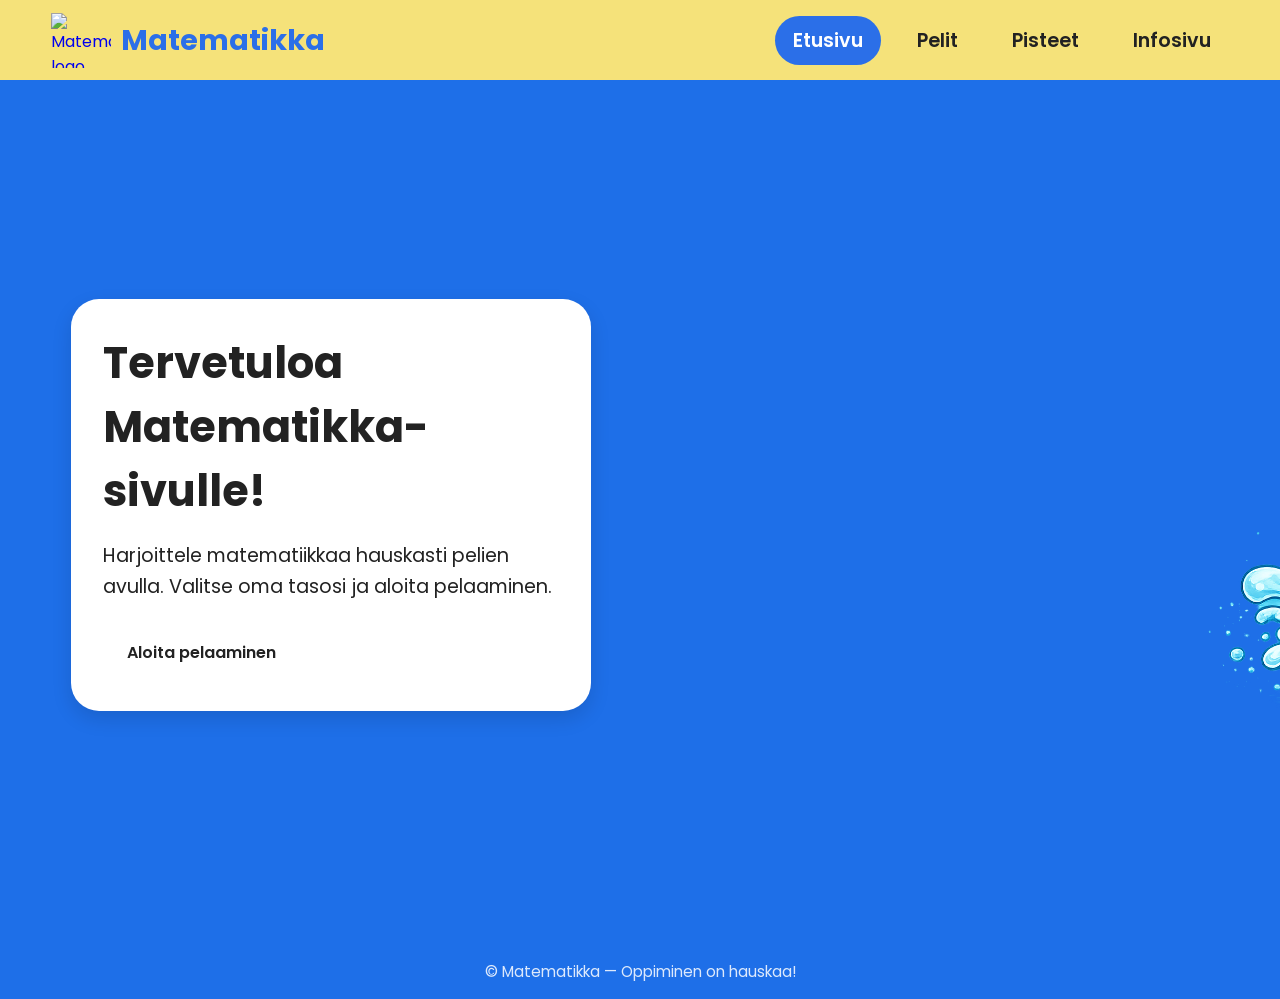
==== index.html @ 3d698beb "Create homepage UI" ====
<!DOCTYPE html>
<html lang="fi">
<head>
  <meta charset="UTF-8">
  <meta name="viewport" content="width=device-width, initial-scale=1.0">
  <title>Matematikka</title>

  <link rel="preconnect" href="https://fonts.googleapis.com">
  <link rel="preconnect" href="https://fonts.gstatic.com" crossorigin>
  <link href="https://fonts.googleapis.com/css2?family=Poppins:wght@400;600;700&display=swap" rel="stylesheet">

  <link rel="stylesheet" href="css/style.css">
</head>
<body class="home-page">
  <header class="site-header">
    <div class="container header-content">
      <a href="index.html" class="logo">
  <img src="images/logo.png" alt="Matematikka logo">
  <span class="logo-text">Matematikka</span>
</a>

      <nav class="main-nav">
        <a href="index.html" class="active">Etusivu</a>
        <a href="pelit.html">Pelit</a>
        <a href="scores.html">Pisteet</a>
        <a href="info.html">Infosivu</a>
      </nav>
    </div>
  </header>

  <main class="home-main">
    <section class="hero">
  <div class="container hero-container">
    
    <div class="hero-text content-card">
      <h1>Tervetuloa Matematikka-sivulle!</h1>
      <p>
        Harjoittele matematiikkaa hauskasti pelien avulla.
        Valitse oma tasosi ja aloita pelaaminen.
      </p>
      <a href="pelit.html" class="primary-button">Aloita pelaaminen</a>
    </div>

    <div class="hero-image">
      <img src="images/etusivukala.png" alt="Matikka kala">
    </div>

  </div>
</section>
  </main>

  <footer class="site-footer">
    <div class="container">
      <p>© Matematikka — Oppiminen on hauskaa!</p>
    </div>
  </footer>
</body>
</html>
---- css/style.css ----
/* ===== RESET ===== */
* {
  margin: 0;
  padding: 0;
  box-sizing: border-box;
}

/* ===== BASE ===== */
body {
  font-family: 'Poppins', sans-serif;
  background-color: #1E6FE8;
  color: #222222;
  min-height: 100vh;
  overflow-x: hidden;
}

/* ===== LAYOUT ===== */
.container {
  width: min(1200px, 92%);
  margin: 0 auto;
}

/* ===== HEADER ===== */
.site-header {
  background-color: #F5E27A;
  width: 100%;
  flex-shrink: 0;
}

.header-content {
  min-height: 80px;
  display: flex;
  align-items: center;
  justify-content: space-between;
  gap: 24px;
}

/* ===== LOGO ===== */
.logo {
  display: flex;
  align-items: center;
  gap: 10px;
  text-decoration: none;
  flex-shrink: 0;
}

.logo img {
  height: 55px;
  width: auto;
  max-width: 60px;
  object-fit: contain;
  display: block;
}

.logo-text {
  font-size: 1.8rem;
  font-weight: 700;
  color: #2B6FE8;
}

/* ===== NAVIGATION ===== */
.main-nav {
  display: flex;
  align-items: center;
  gap: 18px;
  flex-wrap: nowrap;
}

.main-nav a {
  color: #222222;
  text-decoration: none;
  font-size: 1.2rem;
  font-weight: 600;
  padding: 10px 18px;
  border-radius: 999px;
  transition: background-color 0.2s ease, color 0.2s ease;
}

.main-nav a:hover,
.main-nav a.active {
  background-color: #2B6FE8;
  color: #FFFFFF;
}

/* ===== MAIN CONTENT ===== */
main {
  padding: 40px 0 60px;
}

/* ===== CARDS / CONTENT BOXES ===== */
.content-card {
  background-color: #FFFFFF;
  border-radius: 28px;
  padding: 32px;
  box-shadow: 0 8px 20px rgba(0, 0, 0, 0.12);
}

/* ===== BUTTONS ===== */
.primary-button {
  display: inline-block;
  background-color: #FFFFFF;
  color: #222222;
  text-decoration: none;
  font-weight: 600;
  padding: 14px 24px;
  border-radius: 18px;
  transition: transform 0.2s ease, box-shadow 0.2s ease;
}

.primary-button:hover {
  transform: translateY(-2px);
  box-shadow: 0 8px 18px rgba(0, 0, 0, 0.15);
}

/* ===== FOOTER ===== */
.site-footer {
  flex-shrink: 0;
  padding: 10px 0 16px;
  text-align: center;
  color: rgba(255, 255, 255, 0.85);
  font-size: 0.95rem;
}

/* ===== HOME PAGE ===== */
.home-page {
  min-height: 100vh;
  overflow: hidden;
  display: flex;
  flex-direction: column;
}

.home-main {
  flex: 1;
}

/* ===== HERO ===== */
.hero {
  height: calc(100vh - 80px - 50px);
  display: flex;
  align-items: center;
}

.hero-container {
  display: flex;
  align-items: center;
  justify-content: space-between;
  gap: 40px;
}

/* ===== HERO TEXT ===== */
.hero-text {
  flex: 1;
  max-width: 520px;
  margin-left: 20px; 
  margin-top: 0px;
  position: relative;
  z-index: 2;
}

.hero-text h1 {
  font-size: 2.7rem;
  color: #222222;
  margin-bottom: 18px;
}

.hero-text p {
  font-size: 1.2rem;
  line-height: 1.6;
  margin-bottom: 24px;
  color: #222222;
}

/* ===== HERO IMAGE ===== */
.hero-image {
  flex: 1;
  display: flex;
  justify-content: flex-end;
  align-items: flex-end;
  margin-right: -350px;
}

.hero-image img {
  width: min(650px, 42vw);
  height: auto;
  display: block;
}

/* ===== MOBILE ===== */
@media (max-width: 900px) {
  .home-page {
    min-height: auto;
    overflow: auto;
  }

  .hero {
    height: auto;
    padding: 30px 0;
  }

  .hero-container {
    flex-direction: column;
    align-items: center;
    gap: 24px;
  }

  .hero-text {
    max-width: 100%;
  }

  .hero-image {
    justify-content: center;
  }

  .hero-image img {
    width: min(420px, 80vw);
  }
}
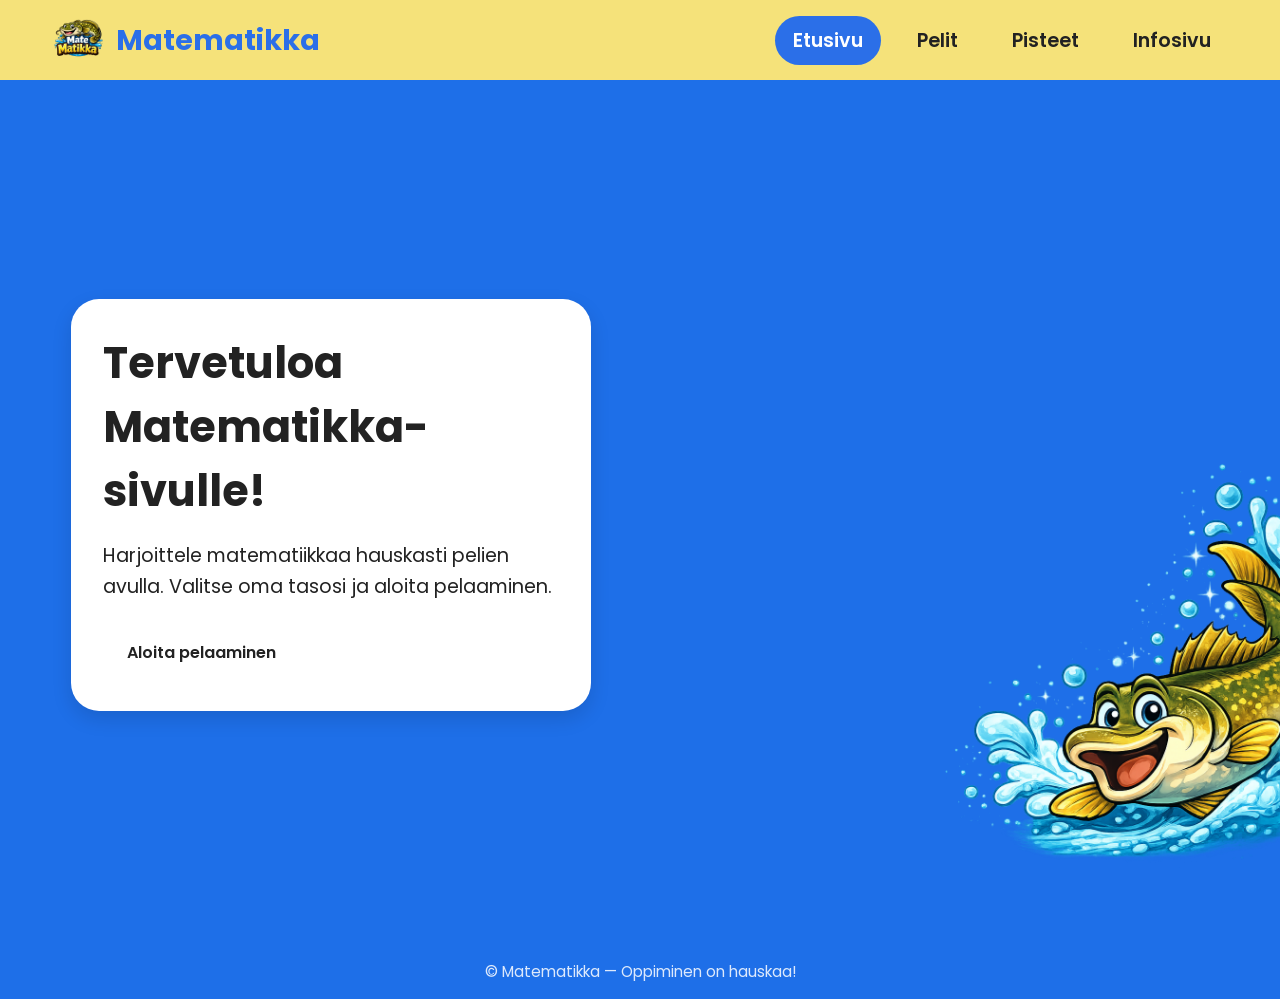
==== commit ccd07706: "Logo korjaus 1" ====
--- a/index.html
+++ b/index.html
@@ -15,7 +15,7 @@
   <header class="site-header">
     <div class="container header-content">
       <a href="index.html" class="logo">
-  <img src="images/logo.png" alt="Matematikka logo">
+  <img src="images/Logo.png" alt="Matematikka logo">
   <span class="logo-text">Matematikka</span>
 </a>
 
--- a/css/style.css
+++ b/css/style.css
@@ -172,15 +172,15 @@
 
 /* ===== HERO IMAGE ===== */
 .hero-image {
-  flex: 1;
-  display: flex;
-  justify-content: flex-end;
-  align-items: flex-end;
-  margin-right: -350px;
+  position: fixed;
+  right: 0;
+  bottom: 0;
+  z-index: 1;
+  pointer-events: none;
 }
 
 .hero-image img {
-  width: min(650px, 42vw);
+  width: clamp(360px, 38vw, 680px);
   height: auto;
   display: block;
 }
@@ -208,10 +208,58 @@
   }
 
   .hero-image {
-    justify-content: center;
-  }
+  position: static;
+  pointer-events: auto;
+}
 
   .hero-image img {
-    width: min(420px, 80vw);
-  }
+  width: min(420px, 80vw);
+}
+
+
+.emoji-points,
+.emoji-row {
+  display: flex;
+  justify-content: center;
+  align-items: center;
+  gap: 14px;
+  flex-wrap: wrap;
+}
+
+.emoji-points {
+  font-size: 1.8rem;
+  margin-bottom: 14px;
+}
+
+.emoji-row {
+  font-size: 1.5rem;
+}
+
+.emoji-points span,
+.emoji-row span {
+  display: inline-block;
+  min-width: 48px;
+  text-align: center;
+}
+
+.score-header {
+  display: flex;
+  justify-content: space-between;
+  align-items: center;
+  margin-bottom: 16px;
+}
+
+#reset-scores-btn {
+  padding: 6px 12px;
+  border-radius: 8px;
+  border: none;
+  background-color: #F5E27A;
+  font-size: 0.8rem;
+  font-weight: 700;
+  cursor: pointer;
+}
+
+#reset-scores-btn:hover {
+  opacity: 0.9;
+}
 }
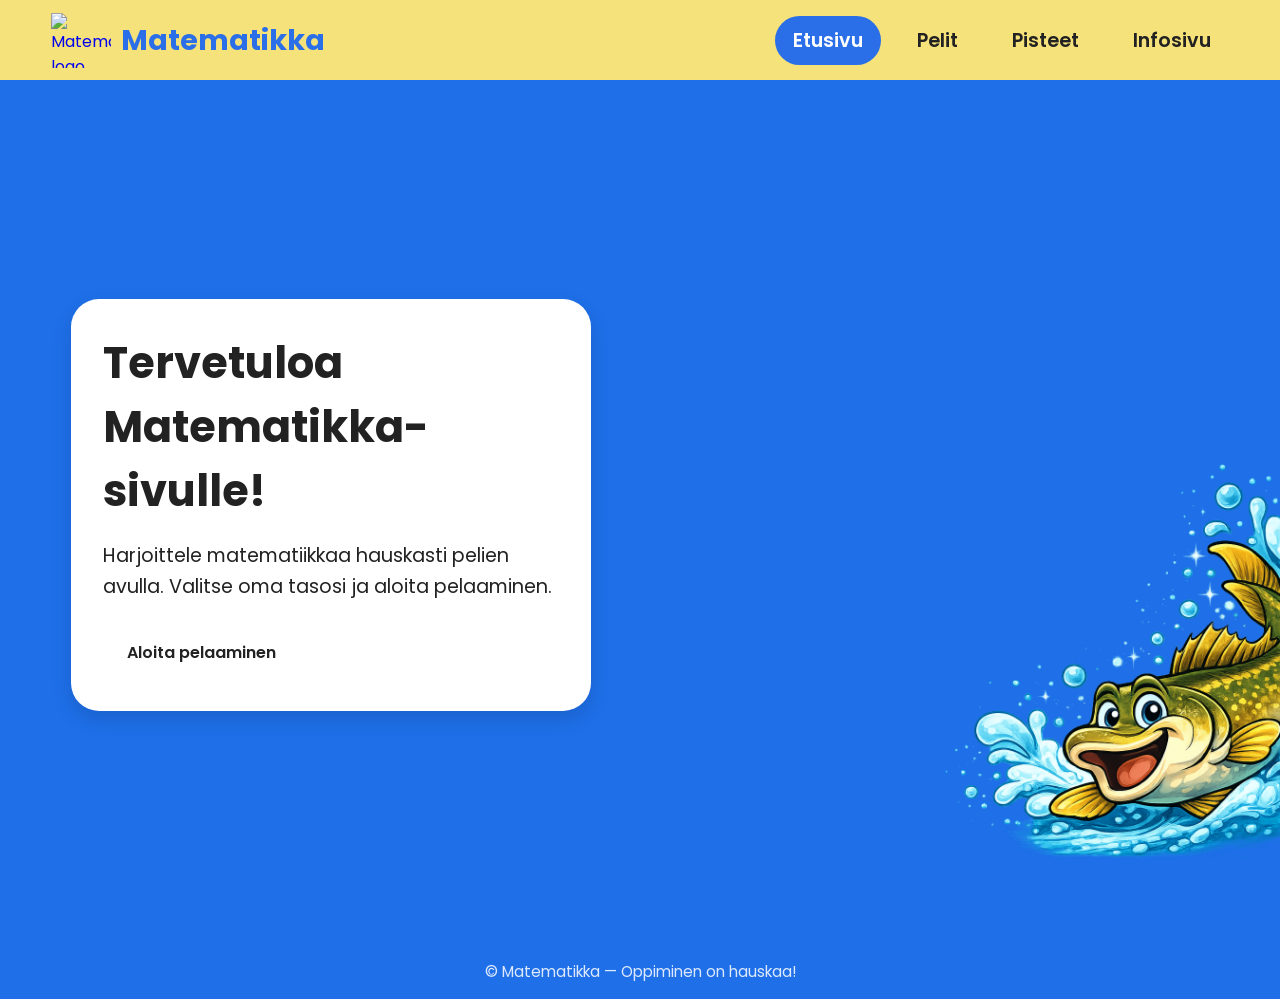
==== commit a796ef5f: "Logo korjaus 2" ====
--- a/index.html
+++ b/index.html
@@ -15,7 +15,7 @@
   <header class="site-header">
     <div class="container header-content">
       <a href="index.html" class="logo">
-  <img src="images/Logo.png" alt="Matematikka logo">
+  <img src="./images/logo.png" alt="Matematikka logo">
   <span class="logo-text">Matematikka</span>
 </a>
 
